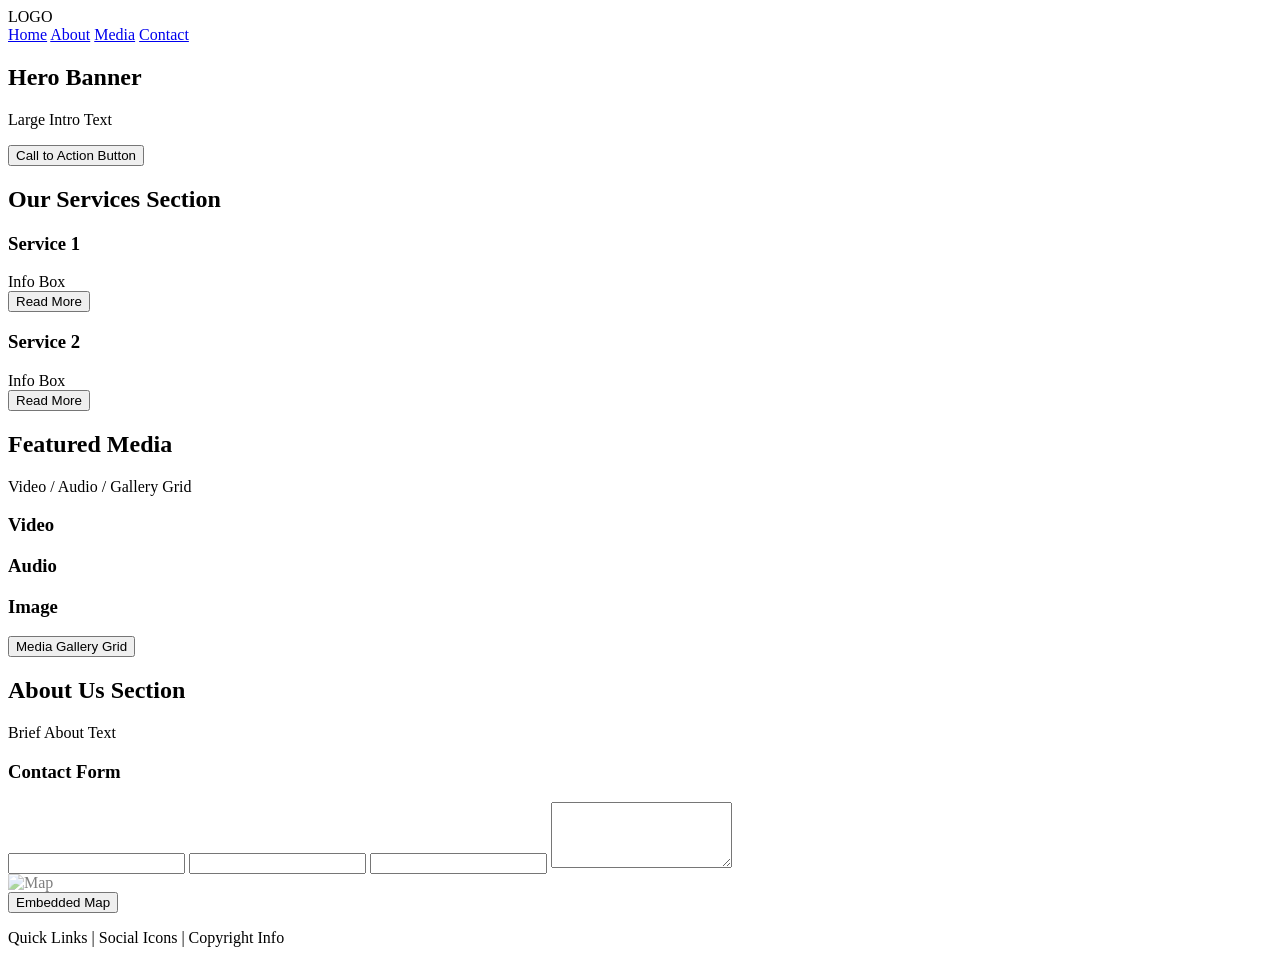
==== index.html @ 7f77c4f9 "feat: fix HTML semantics, update media, and enhance contact form Planning & Design: Created issues-i" ====
<!DOCTYPE html>
<html lang="en">
<head>
    <meta charset="UTF-8">
    <meta name="viewport" content="width=device-width, initial-scale=1.0">
    <meta name="description" content="Professional Media Production Services - Video, Audio, and Multimedia">
    <title>Media Production</title>
    <link rel="stylesheet" href="css/styles.css">
</head>
<body>
    <header class="top">
        <div class="logo">LOGO</div>
        <nav class="nav">
            <a href="index.html">Home</a>
            <a href="about.html">About</a>
            <a href="media.html">Media</a>
            <a href="contact.html">Contact</a>
        </nav>
    </header>
    
    <main>
        <!-- Hero Banner -->
        <section class="hero wf-hero">
            <h2>Hero Banner</h2>
            <p>Large Intro Text</p>
            <button class="cta-button">Call to Action Button</button>
        </section>
        
        <!-- Our Services Section -->
        <section class="wf-section">
            <h2 class="section-title"><span>Our Services Section</span></h2>
            <div class="services-grid">
                <article class="service-card">
                    <h3>Service 1</h3>
                    <div class="info-box">Info Box</div>
                    <button class="read-more">Read More</button>
                </article>
                <article class="service-card">
                    <h3>Service 2</h3>
                    <div class="info-box">Info Box</div>
                    <button class="read-more">Read More</button>
                </article>
            </div>
        </section>

        <!-- Featured Media -->
        <section class="wf-section">
            <h2 class="section-title"><span>Featured Media</span></h2>
            <p class="subtitle">Video / Audio / Gallery Grid</p>
            <div class="media-boxes">
                <div class="media-box"><h3>Video</h3></div>
                <div class="media-box"><h3>Audio</h3></div>
                <div class="media-box"><h3>Image</h3></div>
            </div>
            <button class="gallery-btn">Media Gallery Grid</button>
        </section>

        <!-- About Us Section -->
        <section class="wf-section">
            <h2 class="section-title"><span>About Us Section</span></h2>
            <p class="about-text">Brief About Text</p>
        </section>

        <!-- Contact Section -->
        <section class="wf-section">
            <div class="contact-area">
                <div class="contact-form-side">
                    <h3>Contact Form</h3>
                    <input type="text" placeholder="">
                    <input type="text" placeholder="">
                    <input type="text" placeholder="">
                    <textarea rows="4" placeholder=""></textarea>
                </div>
                <div class="contact-map-side">
                    <div class="map-placeholder">
                        <img src="images/hero-image.jpg" alt="Map" style="width:100%; height:100%; object-fit:cover; opacity: 0.5;">
                    </div>
                    <button class="map-btn">Embedded Map</button>
                </div>
            </div>
        </section>
    </main>
    
    <footer class="bottom">
        <p>Quick Links | Social Icons | Copyright Info</p>
    </footer>
</body>
</html>
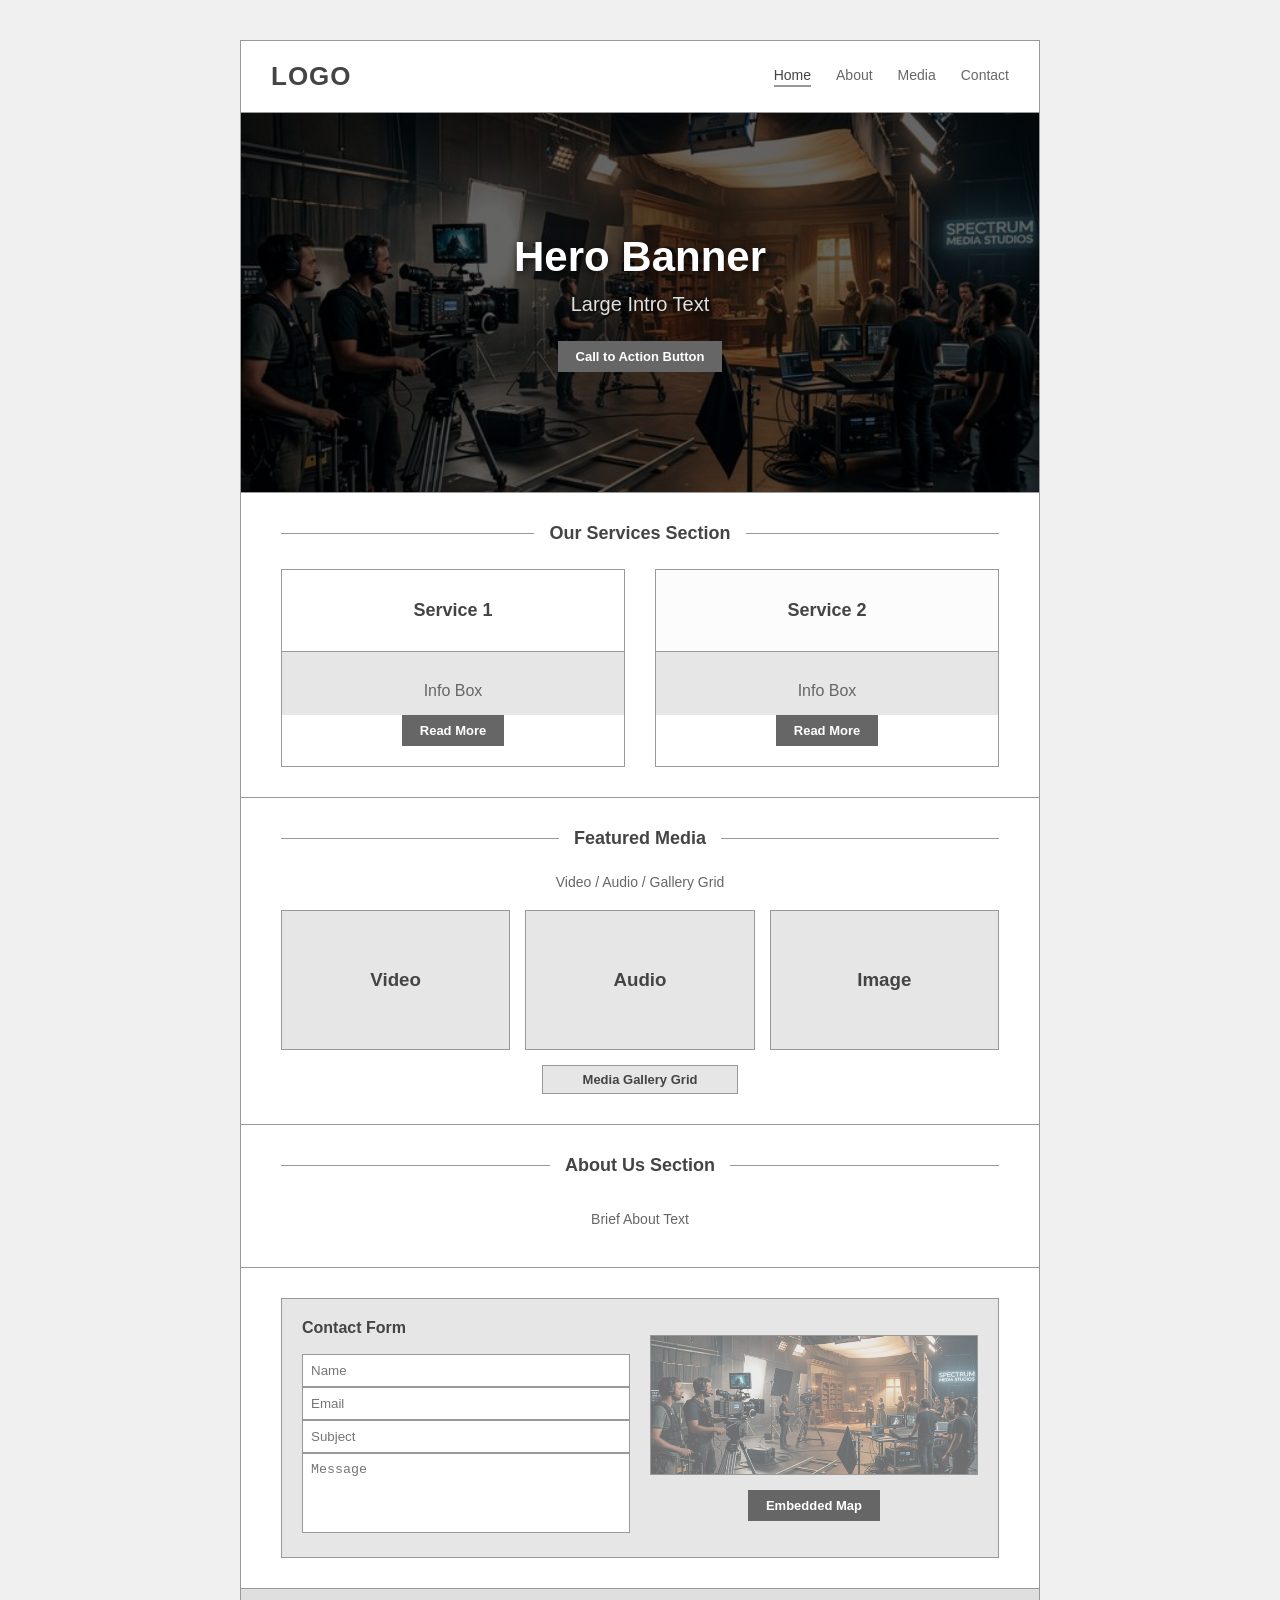
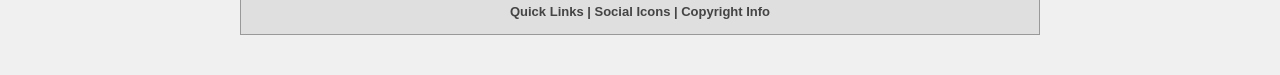
==== commit 2ce62879: "Fix and complete advanced HTML/CSS media website - semantic structure, Grid/Flexbox layouts, form va" ====
--- a/index.html
+++ b/index.html
@@ -66,15 +66,22 @@
             <div class="contact-area">
                 <div class="contact-form-side">
                     <h3>Contact Form</h3>
-                    <input type="text" placeholder="">
-                    <input type="text" placeholder="">
-                    <input type="text" placeholder="">
-                    <textarea rows="4" placeholder=""></textarea>
+                    <form action="#" method="post">
+                        <label for="index-name" class="visually-hidden">Name</label>
+                        <input type="text" id="index-name" name="name" placeholder="Name" required>
+                        <label for="index-email" class="visually-hidden">Email</label>
+                        <input type="email" id="index-email" name="email" placeholder="Email" required>
+                        <label for="index-subject" class="visually-hidden">Subject</label>
+                        <input type="text" id="index-subject" name="subject" placeholder="Subject" required>
+                        <label for="index-msg" class="visually-hidden">Message</label>
+                        <textarea id="index-msg" name="message" rows="4" placeholder="Message" required></textarea>
+                    </form>
                 </div>
                 <div class="contact-map-side">
-                    <div class="map-placeholder">
-                        <img src="images/hero-image.jpg" alt="Map" style="width:100%; height:100%; object-fit:cover; opacity: 0.5;">
-                    </div>
+                    <figure class="map-placeholder" style="margin: 0; padding: 0;">
+                        <img src="images/hero-image.jpg" alt="Map representing the studio location" style="width:100%; height:100%; object-fit:cover; opacity: 0.5;">
+                        <figcaption class="visually-hidden">Our Studio Location</figcaption>
+                    </figure>
                     <button class="map-btn">Embedded Map</button>
                 </div>
             </div>
--- a/css/styles.css
+++ b/css/styles.css
@@ -0,0 +1,365 @@
+/* =============================
+   VARIABLES & GLOBALS
+============================= */
+:root {
+    --bg-color: #f0f0f0;
+    --container-bg: #fff;
+    --border-color: #999;
+    --light-gray: #e6e6e6;
+    --dark-text: #444;
+    --mid-text: #666;
+    --button-bg: #666;
+    --button-text: #fff;
+    --font-main: 'Segoe UI', Tahoma, Geneva, Verdana, sans-serif;
+}
+
+* {
+    box-sizing: border-box;
+    margin: 0;
+    padding: 0;
+}
+
+body {
+    font-family: var(--font-main);
+    background-color: var(--bg-color);
+    color: var(--dark-text);
+    padding: 40px 20px;
+}
+
+.top, main, .bottom {
+    width: 100%;
+    max-width: 800px;
+    margin: 0 auto;
+    background-color: var(--container-bg);
+}
+
+.top {
+    display: flex;
+    justify-content: space-between;
+    align-items: center;
+    padding: 20px 30px;
+    border: 1px solid var(--border-color);
+    border-bottom: none;
+}
+
+.logo {
+    font-size: 26px;
+    font-weight: bold;
+    color: var(--dark-text);
+    letter-spacing: 1px;
+}
+
+.nav {
+    display: flex; /* Flexbox 1 */
+    gap: 25px;
+}
+
+.nav a {
+    color: var(--mid-text);
+    text-decoration: none;
+    font-size: 14px;
+    padding-bottom: 2px;
+    transition: color 0.3s ease; 
+}
+
+.nav a:first-child, .nav a:hover {
+    border-bottom: 2px solid var(--border-color);
+    color: var(--dark-text);
+}
+
+.nav a:focus {
+    outline: 2px dashed var(--border-color);
+    outline-offset: 4px;
+}
+
+.wf-hero {
+    background-color: var(--light-gray);
+    background-image: linear-gradient(rgba(0, 0, 0, 0.6), rgba(0, 0, 0, 0.6)), url('../images/hero-image.jpg');
+    background-size: cover;
+    background-position: center;
+    text-align: center;
+    padding: 120px 20px;
+    border: 1px solid var(--border-color);
+    border-bottom: none;
+}
+
+.wf-hero h2 {
+    font-size: 42px;
+    color: #ffffff;
+    margin-bottom: 12px;
+    text-shadow: 2px 2px 8px rgba(0,0,0,0.8); 
+    -webkit-animation: fadeInSlide 1s ease-out forwards;
+    animation: fadeInSlide 1s ease-out forwards; 
+}
+
+@-webkit-keyframes fadeInSlide {
+    0% { opacity: 0; -webkit-transform: translateY(-15px); }
+    100% { opacity: 1; -webkit-transform: translateY(0); }
+}
+
+@keyframes fadeInSlide {
+    0% { opacity: 0; transform: translateY(-15px); }
+    100% { opacity: 1; transform: translateY(0); }
+}
+
+.wf-hero p {
+    font-size: 20px;
+    color: #e0e0e0;
+    margin-bottom: 25px;
+    text-shadow: 1px 1px 4px rgba(0,0,0,0.8); 
+}
+
+.cta-button, .read-more, .gallery-btn, .map-btn {
+    background-color: var(--button-bg);
+    color: var(--button-text);
+    border: none;
+    padding: 8px 18px;
+    font-size: 13px;
+    cursor: pointer;
+    font-weight: bold;
+    transition: transform 0.2s ease, background-color 0.2s ease;
+}
+
+.cta-button:hover, .read-more:hover, .gallery-btn:hover, .map-btn:hover {
+    background-color: #555;
+    transform: scale(1.05); 
+}
+
+/* =============================
+   MAIN CONTENT SECTIONS
+============================= */
+.wf-section {
+    padding: 30px 40px;
+    border: 1px solid var(--border-color);
+    border-bottom: none;
+    text-align: center;
+}
+
+main .wf-section:last-child {
+    border-bottom: 1px solid var(--border-color);
+}
+
+.section-title {
+    display: flex; 
+    align-items: center;
+    text-align: center;
+    color: var(--dark-text);
+    font-size: 18px;
+    margin-bottom: 25px;
+    font-weight: bold;
+}
+
+.section-title::before,
+.section-title::after {
+    content: '';
+    flex: 1;
+    border-bottom: 1px solid var(--border-color);
+}
+
+.section-title span {
+    padding: 0 15px;
+}
+
+.services-grid {
+    display: flex; 
+    gap: 30px;
+    justify-content: center;
+    flex-wrap: wrap; 
+}
+
+.services-grid > .service-card {
+    border: 1px solid var(--border-color);
+    flex: 1 1 250px;
+    display: flex;
+    flex-direction: column;
+    transition: transform 0.3s ease, box-shadow 0.3s ease; 
+}
+
+.services-grid > .service-card:hover {
+    transform: translateY(-5px); /* Transform 2 */
+    box-shadow: 0 8px 15px rgba(0,0,0,0.05);
+}
+
+.services-grid > .service-card:nth-child(even) h3 {
+    background-color: #fcfcfc;
+}
+
+.service-card h3 {
+    padding: 30px 20px;
+    background-color: #fff;
+    color: var(--dark-text);
+    font-size: 18px;
+}
+
+.info-box {
+    background-color: var(--light-gray);
+    padding: 30px 20px;
+    color: var(--mid-text);
+    border-top: 1px solid var(--border-color);
+    padding-bottom: 15px;
+}
+
+.service-card .read-more {
+    margin: 0 auto 20px auto;
+}
+
+.subtitle {
+    color: var(--mid-text);
+    margin-bottom: 20px;
+    font-size: 14px;
+}
+
+/* =============================
+   MEDIA GRID LAYOUT
+============================= */
+.media-boxes {
+    display: grid; /* CSS Grid Requirement */
+    grid-template-columns: repeat(auto-fit, minmax(150px, 1fr));
+    grid-template-rows: auto;
+    grid-gap: 15px;
+    margin-bottom: 15px;
+}
+
+.media-box {
+    background-color: var(--light-gray);
+    border: 1px solid var(--border-color);
+    height: 140px;
+    display: flex;
+    align-items: center;
+    justify-content: center;
+    color: var(--dark-text);
+    transition: transform 0.3s ease;
+}
+
+.media-box:hover {
+    transform: rotate(1deg) scale(1.02); /* Transform 3 */
+}
+
+.gallery-btn {
+    background-color: var(--light-gray);
+    color: var(--dark-text);
+    border: 1px solid var(--border-color);
+    padding: 6px 40px;
+    font-size: 13px;
+    font-weight: bold;
+}
+
+.about-text {
+    color: var(--mid-text);
+    padding: 10px 0;
+    font-size: 14px;
+}
+
+/* =============================
+   CONTACT FORM & FOOTER
+============================= */
+.contact-area {
+    display: flex;
+    flex-wrap: wrap;
+    background-color: var(--light-gray);
+    border: 1px solid var(--border-color);
+    padding: 20px;
+    gap: 20px;
+    text-align: left;
+}
+
+.contact-form-side {
+    flex: 1 1 300px;
+    display: flex;
+    flex-direction: column;
+    gap: 12px;
+}
+
+.contact-form-side h3 {
+    color: var(--dark-text);
+    font-size: 16px;
+    margin-bottom: 5px;
+}
+
+.contact-form-side input:not([type="submit"]), .contact-form-side textarea {
+    border: 1px solid var(--border-color);
+    padding: 8px;
+    width: 100%;
+    background-color: #fff;
+}
+
+.contact-form-side textarea {
+    resize: none;
+    height: 80px;
+}
+
+.contact-map-side {
+    flex: 1 1 300px;
+    display: flex;
+    flex-direction: column;
+    align-items: center;
+    gap: 15px;
+    justify-content: center;
+}
+
+.map-placeholder {
+    width: 100%;
+    height: 140px;
+    border: 1px solid var(--border-color);
+    background-color: #ddd;
+    display: flex;
+    align-items: center;
+    justify-content: center;
+    overflow: hidden;
+}
+
+.bottom {
+    background-color: #dfdfdf;
+    padding: 15px;
+    text-align: center;
+    border: 1px solid var(--border-color);
+    border-top: none;
+    color: var(--dark-text);
+    font-size: 13px;
+    font-weight: bold;
+}
+
+.visually-hidden {
+    position: absolute;
+    width: 1px;
+    height: 1px;
+    padding: 0;
+    margin: -1px;
+    overflow: hidden;
+    clip: rect(0, 0, 0, 0);
+    white-space: nowrap;
+    border: 0;
+}
+
+/* =============================
+   RESPONSIVE / MOBILE
+============================= */
+@media (max-width: 600px) {
+    .top {
+        flex-direction: column;
+        align-items: flex-start;
+        gap: 10px;
+        padding: 15px;
+    }
+
+    .nav {
+        flex-wrap: wrap;
+        gap: 12px;
+    }
+
+    .wf-hero {
+        padding: 80px 15px;
+    }
+
+    .wf-hero h2 {
+        font-size: 28px;
+    }
+
+    .wf-section {
+        padding: 20px 15px;
+    }
+
+    .contact-area {
+        flex-direction: column;
+    }
+}
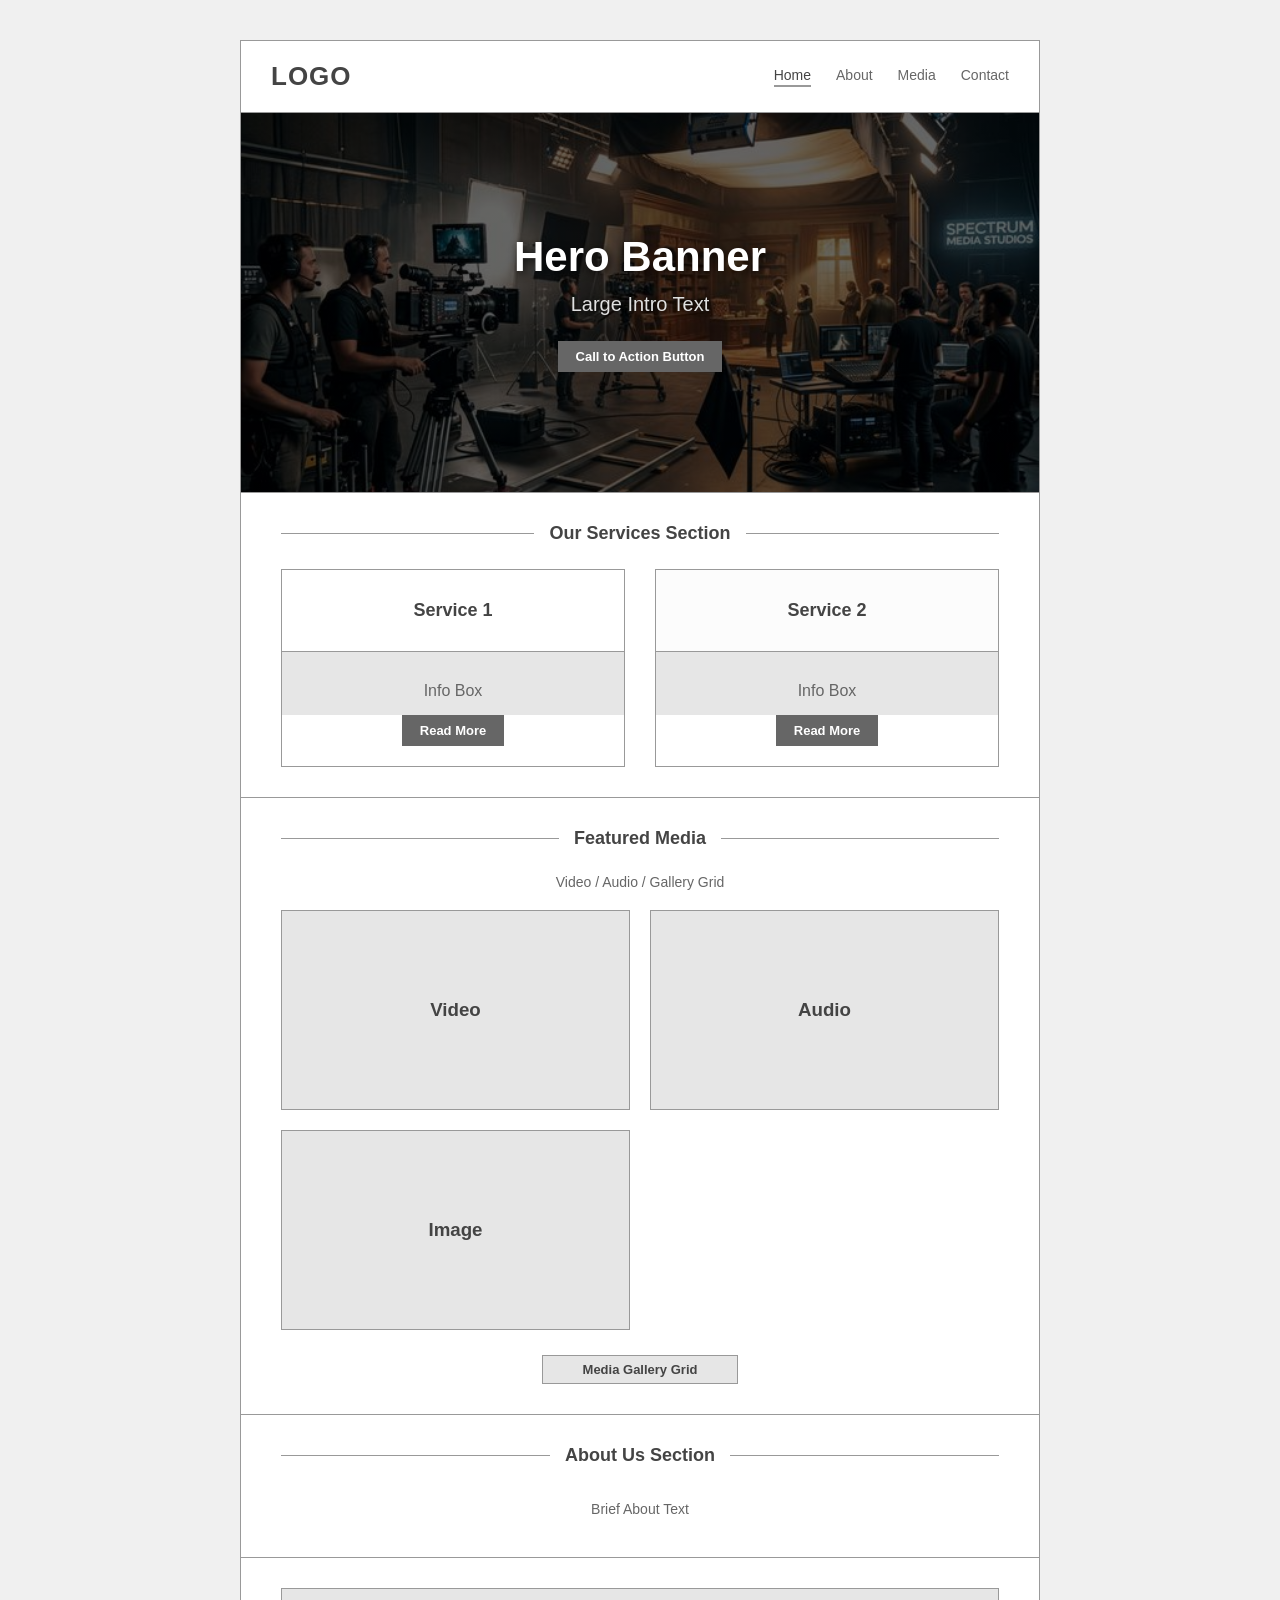
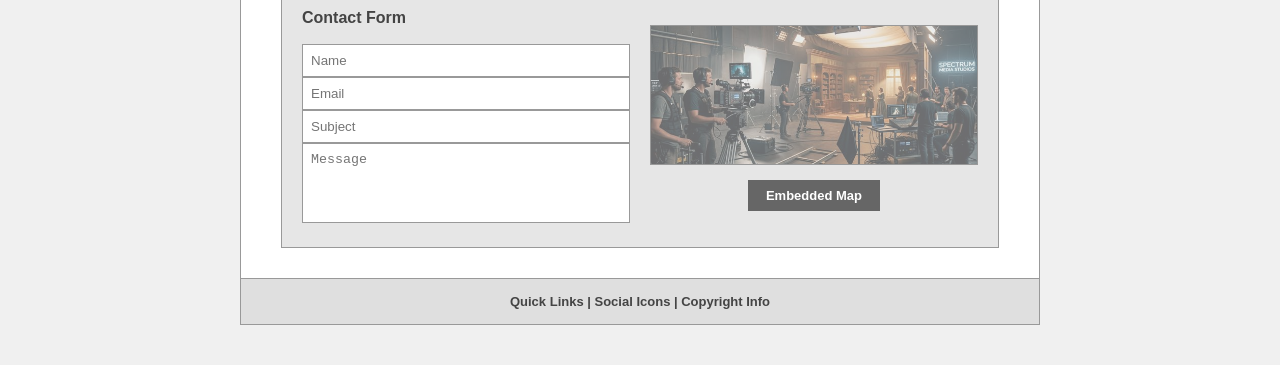
==== commit 4d6cc6a6: "fix:Added semantic <aside> to About page and improved global metadata. Enhanced media elements with " ====
--- a/index.html
+++ b/index.html
@@ -3,8 +3,8 @@
 <head>
     <meta charset="UTF-8">
     <meta name="viewport" content="width=device-width, initial-scale=1.0">
-    <meta name="description" content="Professional Media Production Services - Video, Audio, and Multimedia">
-    <title>Media Production</title>
+    <meta name="description" content="Official website of Caitlynn Phillips Media - Professional video production, audio services, and stunning media galleries. Contact us for your next project.">
+    <title>Caitlynn Phillips Media | Home</title>
     <link rel="stylesheet" href="css/styles.css">
 </head>
 <body>
--- a/css/styles.css
+++ b/css/styles.css
@@ -160,14 +160,14 @@
     padding: 0 15px;
 }
 
-.services-grid {
+.services-grid, .services {
     display: flex; 
     gap: 30px;
     justify-content: center;
     flex-wrap: wrap; 
 }
 
-.services-grid > .service-card {
+.services-grid > .service-card, .services > .service-card {
     border: 1px solid var(--border-color);
     flex: 1 1 250px;
     display: flex;
@@ -175,12 +175,12 @@
     transition: transform 0.3s ease, box-shadow 0.3s ease; 
 }
 
-.services-grid > .service-card:hover {
+.services-grid > .service-card:hover, .services > .service-card:hover {
     transform: translateY(-5px); /* Transform 2 */
     box-shadow: 0 8px 15px rgba(0,0,0,0.05);
 }
 
-.services-grid > .service-card:nth-child(even) h3 {
+.services-grid > .service-card:nth-child(even) h3, .services > .service-card:nth-child(even) h3 {
     background-color: #fcfcfc;
 }
 
@@ -209,41 +209,6 @@
     font-size: 14px;
 }
 
-/* =============================
-   MEDIA GRID LAYOUT
-============================= */
-.media-boxes {
-    display: grid; /* CSS Grid Requirement */
-    grid-template-columns: repeat(auto-fit, minmax(150px, 1fr));
-    grid-template-rows: auto;
-    grid-gap: 15px;
-    margin-bottom: 15px;
-}
-
-.media-box {
-    background-color: var(--light-gray);
-    border: 1px solid var(--border-color);
-    height: 140px;
-    display: flex;
-    align-items: center;
-    justify-content: center;
-    color: var(--dark-text);
-    transition: transform 0.3s ease;
-}
-
-.media-box:hover {
-    transform: rotate(1deg) scale(1.02); /* Transform 3 */
-}
-
-.gallery-btn {
-    background-color: var(--light-gray);
-    color: var(--dark-text);
-    border: 1px solid var(--border-color);
-    padding: 6px 40px;
-    font-size: 13px;
-    font-weight: bold;
-}
-
 .about-text {
     color: var(--mid-text);
     padding: 10px 0;
@@ -251,6 +216,71 @@
 }
 
 /* =============================
+   ASIDE SECTION
+============================= */
+.quick-facts {
+    background-color: #f9f9f9;
+    padding: 20px;
+    border: 1px solid var(--border-color);
+    margin: 20px 0;
+    text-align: left;
+}
+
+.quick-facts h3 {
+    font-size: 18px;
+    margin-bottom: 10px;
+    color: var(--dark-text);
+}
+
+.quick-facts ul {
+    list-style: none;
+    font-size: 14px;
+    color: var(--mid-text);
+}
+
+.quick-facts li {
+    margin: 5px 0;
+}
+
+/* =============================
+   MEDIA GRID LAYOUT
+============================= */
+.media-boxes, .video-grid, .testimonials-grid, .portfolio-grid {
+    display: grid; /* CSS Grid Requirement */
+    grid-template-columns: repeat(auto-fit, minmax(280px, 1fr));
+    grid-template-rows: auto;
+    grid-gap: 20px;
+    margin-bottom: 25px;
+}
+
+.media-box, .video-grid video, .video-grid iframe, .portfolio-grid figure, .testimonials-grid figure {
+    background-color: var(--light-gray);
+    border: 1px solid var(--border-color);
+    min-height: 200px;
+    display: flex;
+    flex-direction: column;
+    align-items: center;
+    justify-content: center;
+    color: var(--dark-text);
+    transition: transform 0.3s ease;
+    width: 100%;
+    margin: 0;
+}
+
+.media-box:hover {
+    transform: rotate(1deg) scale(1.02); /* Transform 3 */
+}
+
+.gallery-btn {
+    background-color: var(--light-gray);
+    color: var(--dark-text);
+    border: 1px solid var(--border-color);
+    padding: 6px 40px;
+    font-size: 13px;
+    font-weight: bold;
+}
+
+/* =============================
    CONTACT FORM & FOOTER
 ============================= */
 .contact-area {
@@ -286,6 +316,60 @@
 .contact-form-side textarea {
     resize: none;
     height: 80px;
+}
+
+/* For contact.html specialized form */
+.contact-form-section form {
+    display: flex;
+    flex-direction: column;
+    gap: 20px;
+    text-align: left;
+    max-width: 600px;
+    margin: 0 auto;
+}
+
+.form-group {
+    display: flex;
+    flex-direction: column;
+    gap: 5px;
+}
+
+.form-group label {
+    font-size: 14px;
+    font-weight: bold;
+    color: var(--dark-text);
+}
+
+.form-group input, .form-group select, .form-group textarea {
+    padding: 10px;
+    border: 1px solid var(--border-color);
+    border-radius: 4px;
+    font-size: 14px;
+}
+
+.radio-options {
+    display: flex;
+    gap: 15px;
+    align-items: center;
+}
+
+.checkbox-group {
+    flex-direction: row;
+    align-items: center;
+}
+
+.contact-form-section button[type="submit"] {
+    background-color: var(--button-bg);
+    color: var(--button-text);
+    border: none;
+    padding: 12px;
+    font-weight: bold;
+    cursor: pointer;
+    transition: background-color 0.2s;
+}
+
+.contact-form-section button[type="submit"]:hover {
+    background-color: #444;
 }
 
 .contact-map-side {
